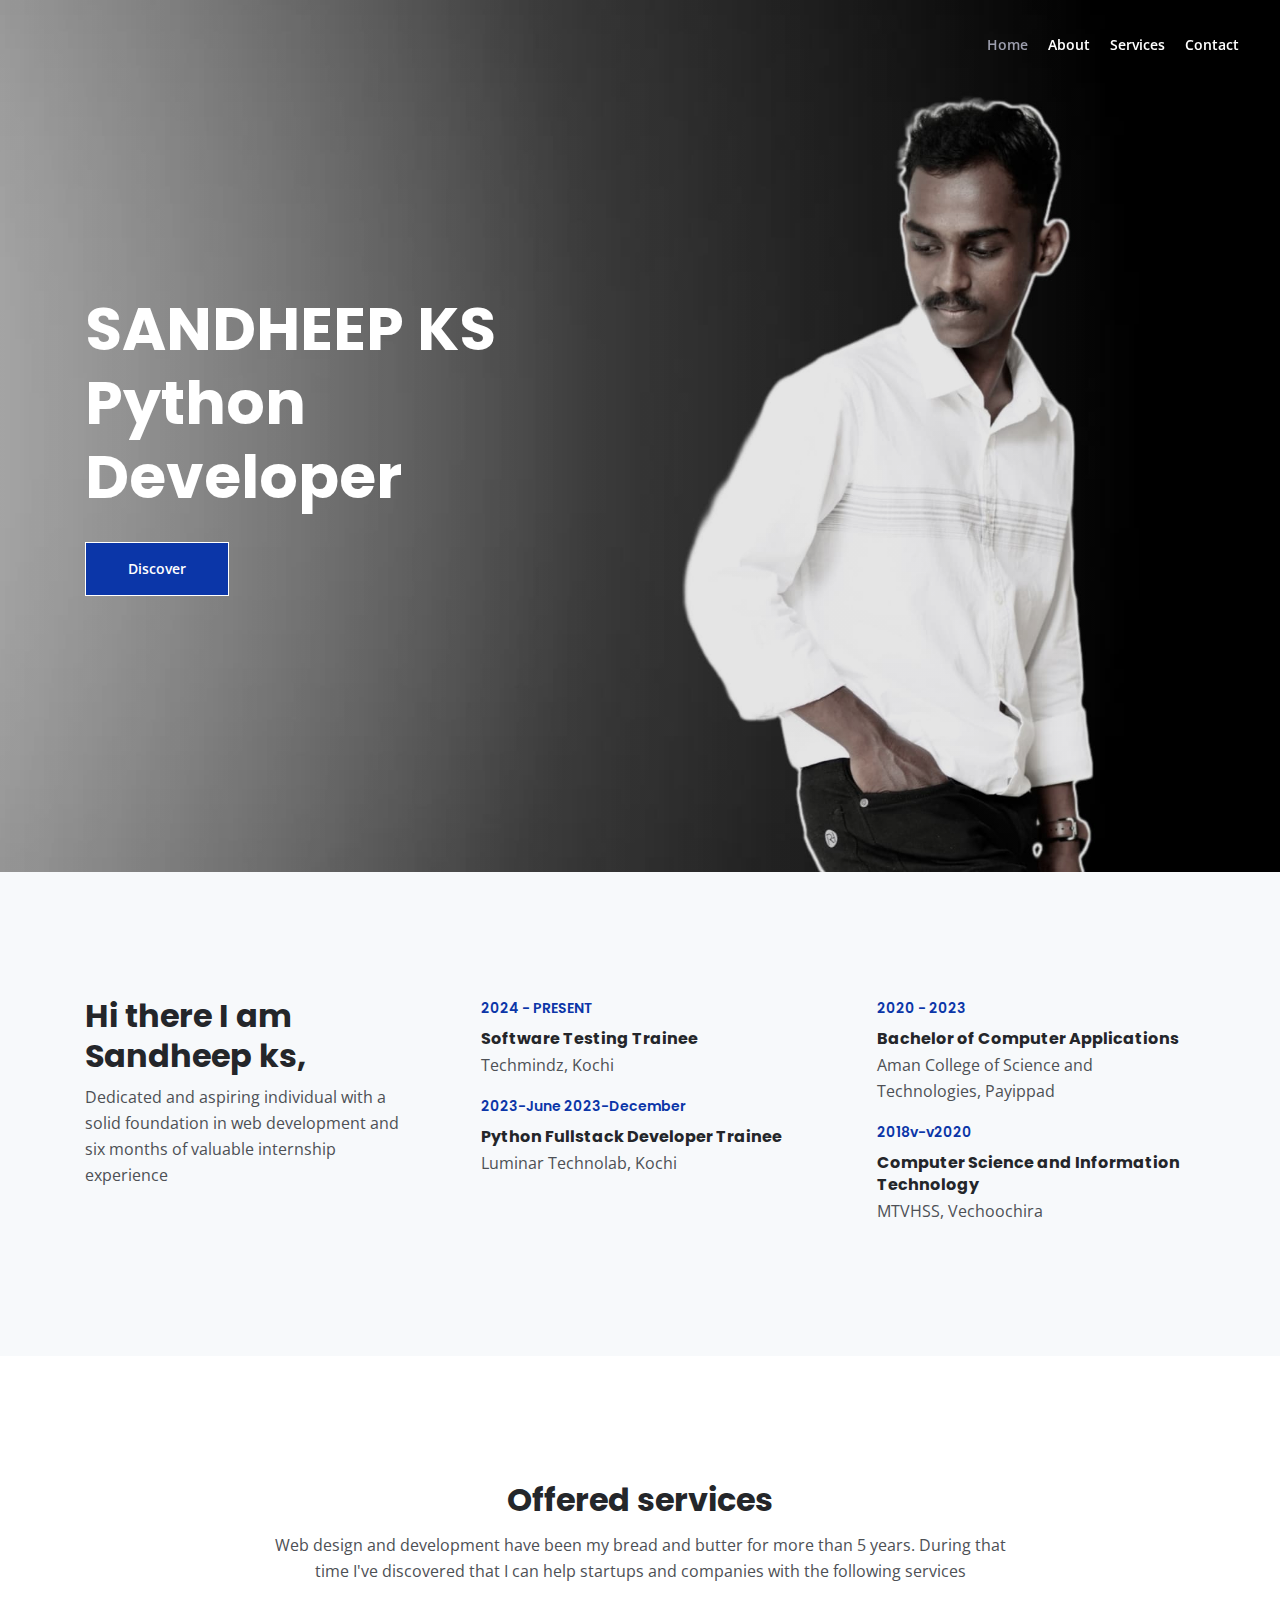
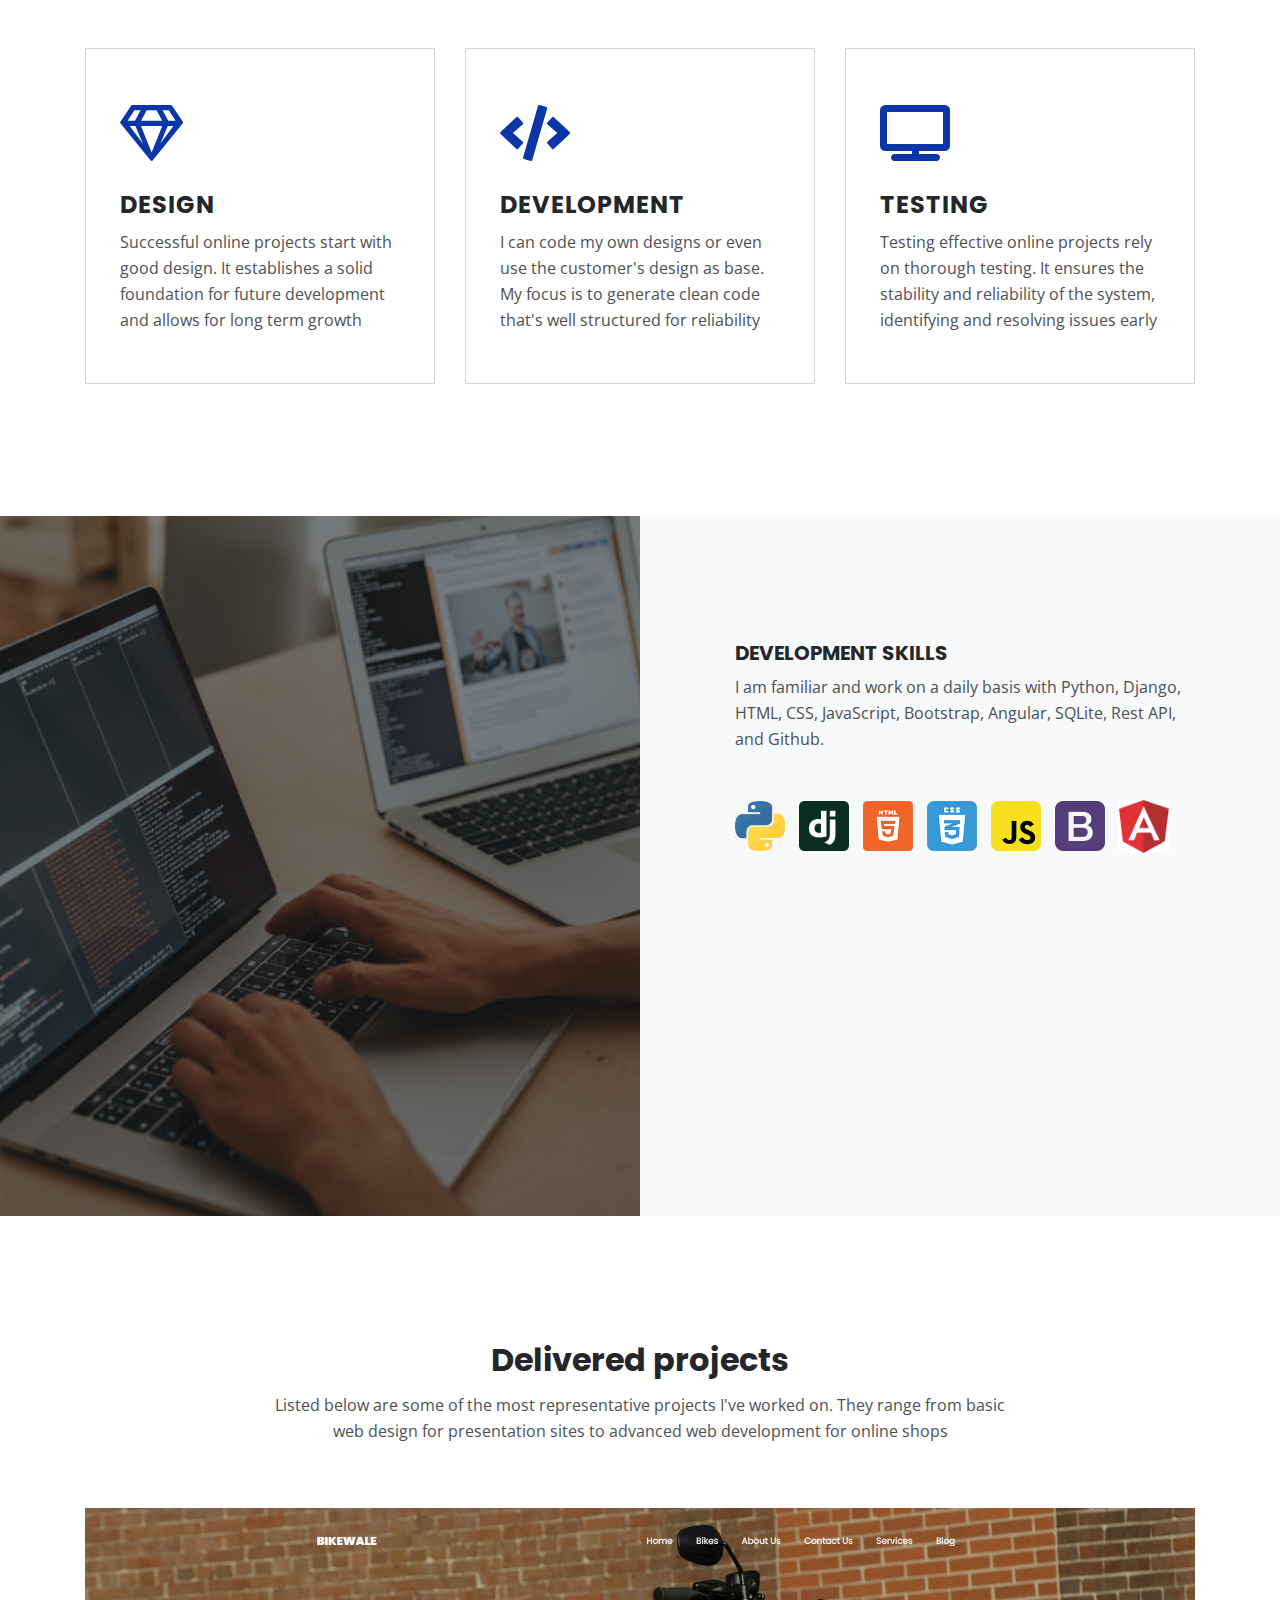
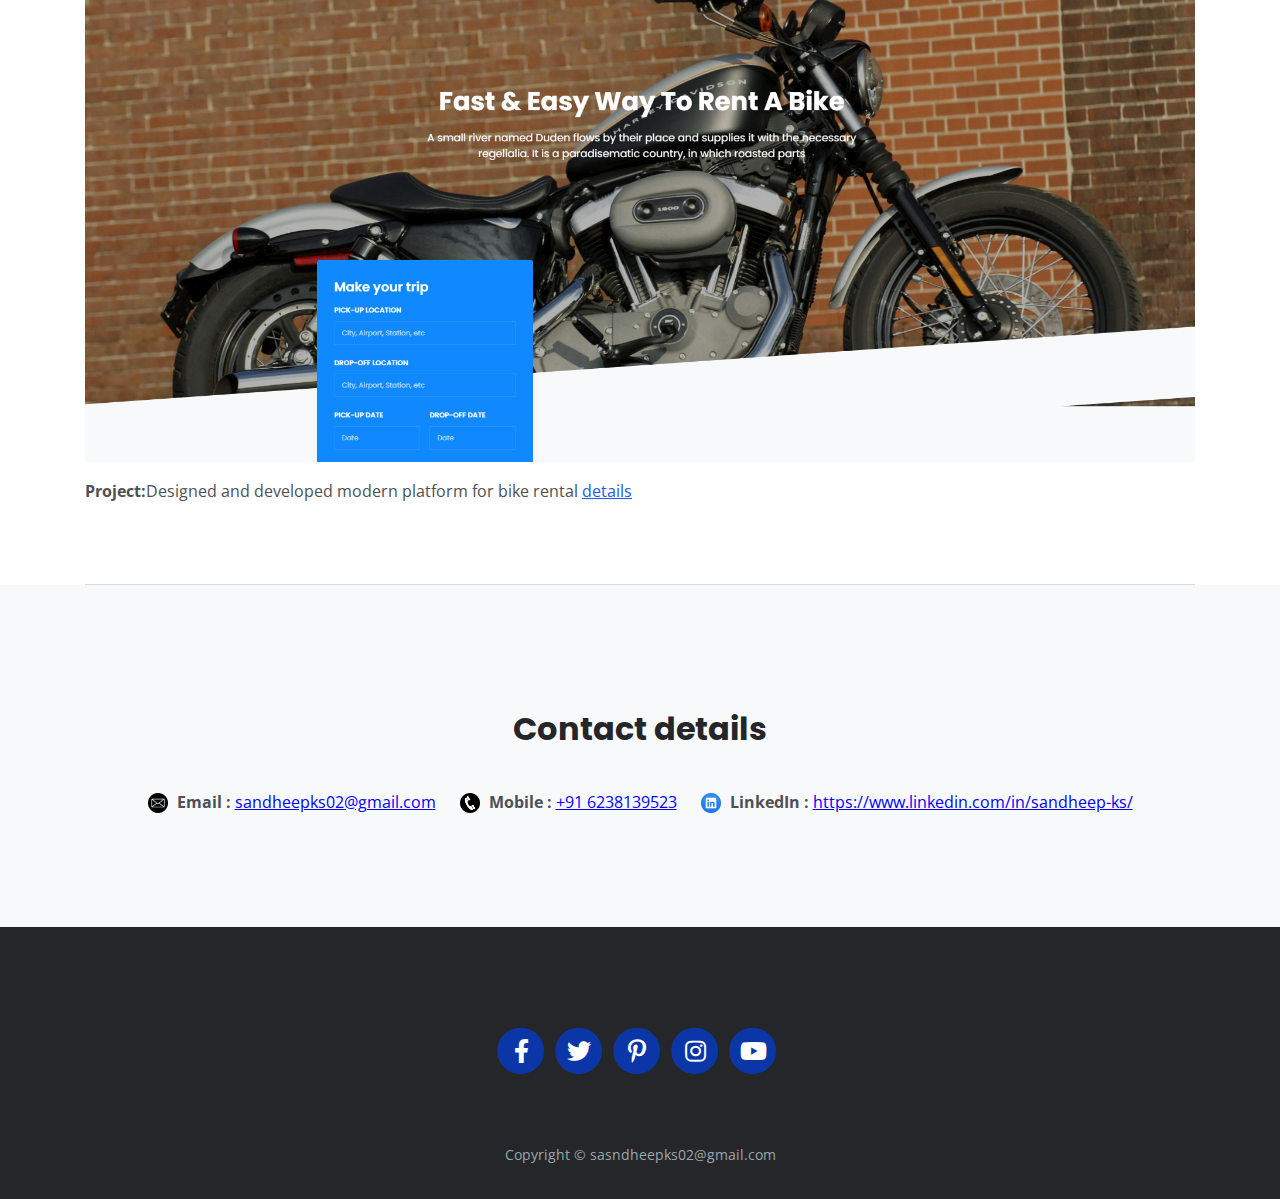
==== index.html @ 06304d0a "first commit" ====
<!DOCTYPE html>
<html lang="en">
<head>
    <meta charset="utf-8">
    <meta name="viewport" content="width=device-width, initial-scale=1, shrink-to-fit=no">
    
    <!-- SEO Meta Tags -->
    <meta name="description" content="Your description">
    <meta name="author" content="Your name">

    <!-- OG Meta Tags to improve the way the post looks when you share the page on Facebook, Twitter, LinkedIn -->
	<meta property="og:site_name" content="" /> <!-- website name -->
	<meta property="og:site" content="" /> <!-- website link -->
	<meta property="og:title" content=""/> <!-- title shown in the actual shared post -->
	<meta property="og:description" content="" /> <!-- description shown in the actual shared post -->
	<meta property="og:image" content="" /> <!-- image link, make sure it's jpg -->
	<meta property="og:url" content="" /> <!-- where do you want your post to link to -->
	<meta name="twitter:card" content="summary_large_image"> <!-- to have large image post format in Twitter -->

    <!-- Webpage Title -->
    <title>Mark Webpage Title</title>
    
    <!-- Styles -->
    <link rel="preconnect" href="https://fonts.gstatic.com">
    <link href="https://fonts.googleapis.com/css2?family=Open+Sans:ital,wght@0,400;0,600;0,700;1,400&family=Poppins:wght@600&display=swap" rel="stylesheet">
    <link href="css/bootstrap.css" rel="stylesheet">
    <link href="css/fontawesome-all.css" rel="stylesheet">
	<link href="css/styles.css" rel="stylesheet">
	
	<!-- Favicon  -->
    <link rel="icon" href="images/favicon.png">
</head>
<body data-spy="scroll" data-target=".fixed-top">
    
    <!-- Navigation -->
    <nav class="navbar navbar-expand-lg fixed-top navbar-dark">
        <div class="container">
            
            <!-- Image Logo -->
            <!-- <a class="navbar-brand logo-image" href="index.html"><img src="images/logo.svg" alt="alternative"></a>   -->

            <!-- Text Logo - Use this if you don't have a graphic logo -->
            <!-- <a class="navbar-brand logo-text page-scroll" href="index.html">Mark</a> -->

            <button class="navbar-toggler p-0 border-0" type="button" data-toggle="offcanvas">
                <span class="navbar-toggler-icon"></span>
            </button>

            <div class="navbar-collapse offcanvas-collapse" id="navbarsExampleDefault">
                <ul class="navbar-nav ml-auto">
                    <li class="nav-item">
                        <a class="nav-link page-scroll" href="#header">Home <span class="sr-only">(current)</span></a>
                    </li>
                    <li class="nav-item">
                        <a class="nav-link page-scroll" href="#about">About</a>
                    </li>
                    <li class="nav-item">
                        <a class="nav-link page-scroll" href="#services">Services</a>
                    </li>
                    <!-- <li class="nav-item dropdown">
                        <a class="nav-link dropdown-toggle" href="#" id="dropdown01" data-toggle="dropdown" aria-haspopup="true" aria-expanded="false">Drop</a>
                        <div class="dropdown-menu" aria-labelledby="dropdown01">
                            <a class="dropdown-item page-scroll" href="project.html">Project Details</a>
                            <div class="dropdown-divider"></div>
                            <a class="dropdown-item page-scroll" href="terms.html">Terms Conditions</a>
                            <div class="dropdown-divider"></div>
                            <a class="dropdown-item page-scroll" href="privacy.html">Privacy Policy</a>
                        </div>
                    </li> -->
                    <li class="nav-item">
                        <a class="nav-link page-scroll" href="#contact">Contact</a>
                    </li>
                </ul>
                <!-- <span class="nav-item social-icons">
                    <span class="fa-stack">
                        <a href="#your-link">
                            <i class="fas fa-circle fa-stack-2x"></i>
                            <i class="fab fa-facebook-f fa-stack-1x"></i>
                        </a>
                    </span>
                    <span class="fa-stack">
                        <a href="#your-link">
                            <i class="fas fa-circle fa-stack-2x"></i>
                            <i class="fab fa-twitter fa-stack-1x"></i>
                        </a>
                    </span>
                </span> -->
            </div> <!-- end of navbar-collapse -->
        </div> <!-- end of container -->
    </nav> <!-- end of navbar -->
    <!-- end of navigation -->


    <!-- Header -->
    <header id="header" class="header">
        <div class="container">
            <div class="row">
                <div class="col-lg-6">
                    <div class="text-container">
                        <h1 class="h1-large">SANDHEEP KS Python Developer</h1>
                        <a class="btn-solid-lg page-scroll" href="#about">Discover</a>
                       
                    </div> 
                </div> 
            </div> 
        </div> 
    </header>
    <!-- end of header -->


    <!-- About-->
    <div id="about" class="basic-1 bg-gray">
        <div class="container">
            <div class="row">
                <div class="col-lg-4">
                    <div class="text-container first">
                        <h2>Hi there I am Sandheep ks,</h2>
                        <p>Dedicated and aspiring individual with a solid foundation in web development and six
                            months of valuable internship experience</p>
                    </div> <!-- end of text-container -->
                </div> <!-- end of col -->
                <div class="col-lg-4">
                    <div class="text-container second">
                        <div class="time">2024 - PRESENT</div>
                        <h6>Software Testing Trainee</h6>
                        <p>Techmindz, Kochi</p>
                        <div class="time">2023-June  2023-December</div>
                        <h6>Python Fullstack Developer Trainee</h6>
                        <p>Luminar Technolab, Kochi</p>
                    </div> <!-- end of text-container -->
                </div> <!-- end of col -->
                <div class="col-lg-4">
                    <div class="text-container third">
                        <div class="time">2020 - 2023</div>
                        <h6>Bachelor of Computer Applications</h6>
                        <p>Aman College of Science and Technologies, Payippad</p>
                        <div class="time">2018v-v2020</div>
                        <h6>Computer Science and Information Technology</h6>
                        <p>MTVHSS, Vechoochira</p>
                    </div> <!-- end of text-container -->
                </div> <!-- end of col -->
            </div> <!-- end of row -->
        </div> <!-- end of container -->
    </div> <!-- end of basic-1 -->
    <!-- end of about -->


    <!-- Services -->
    <div id="services" class="basic-2">
        <div class="container">
            <div class="row">
                <div class="col-lg-12">
                    <h2 class="h2-heading">Offered services</h2>
                    <p class="p-heading">Web design and development have been my bread and butter for more than 5 years. During that time I've discovered that I can help startups and companies with the following services</p>
                </div> <!-- end of col -->
            </div> <!-- end of row -->
            <div class="row">
                <div class="col-lg-4">
                    <div class="text-box">
                        <i class="far fa-gem"></i>
                        <h4>DESIGN</h4>
                        <p>Successful online projects start with good design. It establishes a solid foundation for future development and allows for long term growth</p>
                    </div> <!-- end of text-box -->
                </div> <!-- end of col -->
                <div class="col-lg-4">
                    <div class="text-box">
                        <i class="fas fa-code"></i>
                        <h4>DEVELOPMENT</h4>
                        <p>I can code my own designs or even use the customer's design as base. My focus is to generate clean code that's well structured for reliability</p>
                    </div> 
                </div> <!-- end of col -->
                <div class="col-lg-4">
                    <div class="text-box">
                        <i class="fas fa-tv"></i>
                        <h4>TESTING</h4>
                        <p>Testing effective online projects rely on thorough testing. It ensures the stability and reliability of the system, identifying and resolving issues early</p>
                    </div> 
                </div> <!-- end of col -->
            </div> <!-- end of row -->
        </div> <!-- end of container -->
    </div> <!-- end of basic-2 -->
    <!-- end of services -->


    <!-- Details -->
	<div class="split">
		<div class="area-1">
		</div><!-- end of area-1 on same line and no space between comments to eliminate margin white space --><div class="area-2 bg-gray">
            <div class="container">    
                <div class="row">
                    <div class="col-lg-12">     
                        
                        <!-- Text Container -->
                        <div class="text-container">
                            <!-- <h2>Why Work With Me</h2> -->
                            <!-- <p>I am a great communicator and love to invest the necessary time to understand the customer's problem very well</p> -->
                            <!-- <h5>DESIGN TOOLS</h5> -->
                            <!-- <p>My favorite design tools are Photoshop and Illustrator but I can create designs in Figma, Sketch and Adobe XD too</p> -->
                            <h5>DEVELOPMENT SKILLS</h5>
                            <p>I am familiar and work on a daily basis with Python, Django, HTML, CSS, JavaScript, Bootstrap, Angular, SQLite, Rest API, and Github.</p>
                            
                            <div class="icons-container">
                                <img src="images/python.png" alt="alternative">
                                <img src="images/django-logo.png" alt="alternative">
                                <img src="images/details-icon-html.png" alt="alternative">
                                <img src="images/details-icon-css.png" alt="alternative">
                                <img src="images/details-icon-javascript.png" alt="alternative">
                                <img src="images/details-icon-bootstrap.png" alt="alternative">
                                <img src="images/details-icon-angular.png" alt="alternative">

                                
                            </div> <!-- end of icons-container -->
                        </div> <!-- end of text-container -->
                        <!-- end of text container -->

                    </div> <!-- end of col -->
                </div> <!-- end of row -->
            </div> <!-- end of container -->
		</div> <!-- end of area-2 -->
    </div> <!-- end of split -->
    <!-- end of details -->


    <!-- Projects -->
    <div id="projects" class="basic-3">
        <div class="container">
            <div class="row">
                <div class="col-lg-12">
                    <h2 class="h2-heading">Delivered projects</h2>
                    <p class="p-heading">Listed below are some of the most representative projects I've worked on. They range from basic web design for presentation sites to advanced web development for online shops</p>
                </div> <!-- end of col -->
            </div> <!-- end of row -->
            <div class="row">
                <div class="col-lg-12">
                    <div class="text-container">
                        <div class="image-container">
                            <a href="project.html">
                                <img class="img-fluid" src="images/Screenshot 2024-08-13 172857.png" alt="alternative">
                            </a>
                        </div> <!-- end of image-container -->
                        <p><strong></strong> <strong>Project:</strong>Designed and developed modern platform for bike rental <a class="blue" href="project.html">details</a></p>
                    </div> <!-- end of text-container -->
                    <!-- <div class="text-container">
                        <div class="image-container">
                            <a href="project.html">
                                <img class="img-fluid" src="images/project-2.jpg" alt="alternative">
                            </a>
                        </div> <!-- end of image-container -->
                        <!-- <p><strong>For:</strong> Carsrepo, <strong>Project:</strong> designed and developed modern platform for purchasing second hand cars online <a class="blue" href="project.html">details</a></p> -->
                    </div>  
                    <!-- <div class="text-container">
                        <div class="image-container">
                            <a href="project.html">
                                <img class="img-fluid" src="images/project-3.jpg" alt="alternative">
                            </a>
                        </div> <!-- end of image-container -->
                        <!-- <p><strong>For:</strong> Truevideo, <strong>Project:</strong> created a custom video editing and upload web app for this awesome team <a class="blue" href="project.html">details</a></p>
                    </div>  
                    <div class="text-container">
                        <div class="image-container">
                            <a href="project.html">
                                <img class="img-fluid" src="images/project-4.jpg" alt="alternative">
                            </a>
                        </div> <!-- end of image-container -->
                        <!-- <p><strong>For:</strong> Evolosim, <strong>Project:</strong> complete redesign of their corporate website and platform update for their online shop <a class="blue" href="project.html">details</a></p> -->
                    </div> <!-- end of text-container -->
                </div> <!-- end of col -->
            </div> <!-- end of row -->
        </div> <!-- end of container -->
    </div> <!-- end of basic-3 -->
    <!-- end of projects -->




   


    <!-- Section Divider -->
    <div class="container">
        <div class="row">
            <div class="col-lg-12">
                <hr class="section-divider">
            </div> <!-- end of col -->
        </div> <!-- end of row -->
    </div> <!-- end of container -->
    <!-- end of section divider -->


   


    <!-- Contact -->
    <div id="contact" class="form-1 bg-gray">
        <div class="container">
            <div class="row">
                <div class="col-lg-12">
                    <h2 style="margin-bottom: 40px;">Contact details</h2>
                    <div class="row">
                        <div class="col-lg-12">
                            <p style="display: inline;">
                                <img src="images/email-icon.png" alt="Email Icon" style="width: 20px; vertical-align: middle; margin-right: 5px;">
                                <strong>Email :</strong> <a href="mailto:sandheepks02@gmail.com" style="color: blue;">sandheepks02@gmail.com</a>
                            </p>
                            <p style="display: inline; margin-left: 20px;">
                                <img src="images/phone-logo.jpg" alt="Mobile Icon" style="width: 20px; vertical-align: middle; margin-right: 5px;">
                                <strong>Mobile :</strong> <a href="tel:+916238139523" style="color: blue;">+91 6238139523</a>
                            </p>
                            <p style="display: inline; margin-left: 20px;">
                                <img src="images/linkedin-logo.png" alt="LinkedIn Icon" style="width: 20px; vertical-align: middle; margin-right: 5px;">
                                <strong>LinkedIn :</strong> <a href="https://www.linkedin.com/in/sandheep-ks/" style="color: blue;">https://www.linkedin.com/in/sandheep-ks/</a>
                            </p>
                        </div>
                    </div>
                </div> 
            </div> 
        </div> 
    </div>
    <!-- Contact End -->


    <!-- Footer -->
    <div class="footer bg-gray">
        <div class="container">
            <div class="row">
                <div class="col-lg-12">
                    <div class="social-container">
                        <span class="fa-stack">
                            <a href="#your-link">
                                <i class="fas fa-circle fa-stack-2x"></i>
                                <i class="fab fa-facebook-f fa-stack-1x"></i>
                            </a>
                        </span>
                        <span class="fa-stack">
                            <a href="#your-link">
                                <i class="fas fa-circle fa-stack-2x"></i>
                                <i class="fab fa-twitter fa-stack-1x"></i>
                            </a>
                        </span>
                        <span class="fa-stack">
                            <a href="#your-link">
                                <i class="fas fa-circle fa-stack-2x"></i>
                                <i class="fab fa-pinterest-p fa-stack-1x"></i>
                            </a>
                        </span>
                        <span class="fa-stack">
                            <a href="#your-link">
                                <i class="fas fa-circle fa-stack-2x"></i>
                                <i class="fab fa-instagram fa-stack-1x"></i>
                            </a>
                        </span>
                        <span class="fa-stack">
                            <a href="#your-link">
                                <i class="fas fa-circle fa-stack-2x"></i>
                                <i class="fab fa-youtube fa-stack-1x"></i>
                            </a>
                        </span>
                    </div> <!-- end of social-container -->
                </div> <!-- end of col -->
            </div> <!-- end of row -->
        </div> <!-- end of container -->
    </div> <!-- end of footer -->  
    <!-- end of footer -->


    
     <div class="copyright bg-gray">
         <div class="container">
            <div class="row">
                 <div class="col-lg-12">
                    <p class="p-small">Copyright © <a class="no-line" href="#your-link">sasndheepks02@gmail.com</a></p>
                </div> 
            </div> 
        </div> 

        <!-- <div class="container"> -->
            <!-- <div class="row"> -->
                <!-- <div class="col-lg-12"> -->
                    <!-- <p class="p-small">Distributed By <a class="no-line" href="https://themewagon.com/">Themewagon</a></p> -->
                <!-- </div>  -->
            <!-- </div>  -->
        <!-- </div>  -->
    <!-- </div>  -->
    	
    <!-- Scripts -->
    <script src="js/jquery.min.js"></script> <!-- jQuery for Bootstrap's JavaScript plugins -->
    <script src="js/bootstrap.min.js"></script> <!-- Bootstrap framework -->
    <script src="js/jquery.easing.min.js"></script> <!-- jQuery Easing for smooth scrolling between anchors -->
    <script src="js/scripts.js"></script> <!-- Custom scripts -->
</body>
</html>
---- css/styles.css ----
/* Description: Master CSS file */

/*****************************************
Table Of Contents:
- General Styles
- Navigation
- Header
- About
- Services
- Details
- Projects
- Works
- Testimonials
- Questions
- Contact
- Footer 
- Copyright
- Back To Top Button
- Extra Pages
- Media Queries
******************************************/

/*****************************************
Colors:
- Backgrounds, navbar - black #24262a
- Backgrounds - light gray #f7f9fb
- Buttons, icons - blue #0b36a8
- Headings text - black #24262a
- Body text - dark gray #4d5055
******************************************/


/**************************/
/*     General Styles     */
/**************************/
body,
html {
    width: 100%;
	height: 100%;
}

body, p {
	color: #4d5055; 
	font: 400 1rem/1.625rem "Open Sans", sans-serif;
}

h1 {
	color: #24262a;
	font-weight: 700;
	font-size: 2.5rem;
	line-height: 3.25rem;
	font-family: "Poppins"
}

h2 {
	color: #24262a;
	font-weight: 700;
	font-size: 2rem;
	line-height: 2.5rem;
	font-family: "Poppins"
}

h3 {
	color: #24262a;
	font-weight: 700;
	font-size: 1.75rem;
	line-height: 2.25rem;
	font-family: "Poppins"
}

h4 {
	color: #24262a;
	font-weight: 700;
	font-size: 1.5rem;
	line-height: 2rem;
	font-family: "Poppins"
}

h5 {
	color: #24262a;
	font-weight: 700;
	font-size: 1.25rem;
	line-height: 1.625rem;
	font-family: "Poppins"
}

h6 {
	color: #24262a;
	font-weight: 700;
	font-size: 1rem;
	line-height: 1.375rem;
	font-family: "Poppins"
}

.p-large {
	font-size: 1.125rem;
	line-height: 1.75rem;
}

.p-small {
	font-size: 0.875rem;
	line-height: 1.5rem;
}

.testimonial-text {
	font-style: italic;
}

.testimonial-author {
	font-weight: 700;
	font-size: 1rem;
	line-height: 1.5rem;
}

.li-space-lg li {
	margin-bottom: 0.5rem;
}

a {
	color: #4d5055;
	text-decoration: underline;
}

a:hover {
	color: #4d5055;
	text-decoration: underline;
}

.no-line {
	text-decoration: none;
}

.no-line:hover {
	text-decoration: none;
}

.blue {
	color: #2259ec;
}

.bg-gray {
	background-color: #f7f9fb;
}

.section-divider {
	display: block;
	height: 1px;
	margin: 0;
	border: none;
	background-color: #d3dae2;
}

.btn-solid-reg {
	display: inline-block;
	padding: 1.375rem 2.25rem 1.375rem 2.25rem;
	border: 1px solid #0b36a8;
	background-color: #0b36a8;
	color: #ffffff;
	font-weight: 600;
	font-size: 0.875rem;
	line-height: 0;
	text-decoration: none;
	transition: all 0.2s;
}

.btn-solid-reg:hover {
	background-color: transparent;
	color: #0b36a8; /* needs to stay here because of the color property of a tag */
	text-decoration: none;
}

.btn-solid-lg {
	display: inline-block;
	padding: 1.625rem 2.625rem 1.625rem 2.625rem;
	border: 1px solid #0b36a8;
	background-color: #0b36a8;
	color: #ffffff;
	font-weight: 600;
	font-size: 0.875rem;
	line-height: 0;
	text-decoration: none;
	transition: all 0.2s;
}

.btn-solid-lg:hover {
	background-color: transparent;
	color: #0b36a8; /* needs to stay here because of the color property of a tag */
	text-decoration: none;
}

.btn-outline-reg {
	display: inline-block;
	padding: 1.375rem 2.25rem 1.375rem 2.25rem;
	border: 1px solid #24262a;
	background-color: transparent;
	color: #24262a;
	font-weight: 600;
	font-size: 0.875rem;
	line-height: 0;
	text-decoration: none;
	transition: all 0.2s;
}

.btn-outline-reg:hover {
	background-color: #24262a;
	color: #ffffff;
	text-decoration: none;
}

.btn-outline-lg {
	display: inline-block;
	padding: 1.625rem 2.625rem 1.625rem 2.625rem;
	border: 1px solid #24262a;
	background-color: transparent;
	color: #24262a;
	font-weight: 600;
	font-size: 0.875rem;
	line-height: 0;
	text-decoration: none;
	transition: all 0.2s;
}

.btn-outline-lg:hover {
	background-color: #24262a;
	color: #ffffff;
	text-decoration: none;
}

.btn-outline-sm {
	display: inline-block;
	padding: 1rem 1.5rem 1rem 1.5rem;
	border: 1px solid #24262a;
	background-color: transparent;
	color: #24262a;
	font-weight: 600;
	font-size: 0.875rem;
	line-height: 0;
	text-decoration: none;
	transition: all 0.2s;
}

.btn-outline-sm:hover {
	background-color: #24262a;
	color: #ffffff;
	text-decoration: none;
}

.form-group {
	position: relative;
	margin-bottom: 1.25rem;
}

.label-control {
	position: absolute;
	top: 0.875rem;
	left: 1.5rem;
	color: #7d838a;
	opacity: 1;
	font-size: 0.875rem;
	line-height: 1.375rem;
	cursor: text;
	transition: all 0.2s ease;
}

.form-control-input:focus + .label-control,
.form-control-input.notEmpty + .label-control,
.form-control-textarea:focus + .label-control,
.form-control-textarea.notEmpty + .label-control {
	top: 0.125rem;
	color: #4d5055;
	opacity: 1;
	font-size: 0.75rem;
	font-weight: 700;
}

.form-control-input,
.form-control-select {
	display: block; /* needed for proper display of the label in Firefox, IE, Edge */
	width: 100%;
	padding-top: 1.125rem;
	padding-bottom: 0.125rem;
	padding-left: 1.5rem;
	border: 1px solid #cbcbd1;
	background-color: #ffffff;
	color: #4d5055;
	font-size: 0.875rem;
	line-height: 1.875rem;
	transition: all 0.2s;
	-webkit-appearance: none; /* removes inner shadow on form inputs on ios safari */
}

.form-control-select {
	padding-top: 0.5rem;
	padding-bottom: 0.5rem;
	height: 3.25rem;
	color: #7d838a;
}

select {
    /* you should keep these first rules in place to maintain cross-browser behavior */
    -webkit-appearance: none;
	-moz-appearance: none;
	-ms-appearance: none;
    -o-appearance: none;
    appearance: none;
    background-image: url('../images/down-arrow.png');
    background-position: 96% 50%;
    background-repeat: no-repeat;
    outline: none;
}

.form-control-textarea {
	display: block; /* used to eliminate a bottom gap difference between Chrome and IE/FF */
	width: 100%;
	height: 14rem; /* used instead of html rows to normalize height between Chrome and IE/FF */
	padding-top: 1.5rem;
	padding-left: 1.3125rem;
	border: 1px solid #cbcbd1;
	background-color: #ffffff;
	color: #4d5055;
	font-size: 0.875rem;
	line-height: 1.5rem;
	transition: all 0.2s;
}

.form-control-input:focus,
.form-control-select:focus,
.form-control-textarea:focus {
	border: 1px solid #a1a1a1;
	outline: none; /* Removes blue border on focus */
}

.form-control-input:hover,
.form-control-select:hover,
.form-control-textarea:hover {
	border: 1px solid #a1a1a1;
}

.checkbox {
	font-size: 0.75rem;
	line-height: 1.25rem;
}

input[type='checkbox'] {
	vertical-align: -10%;
	margin-right: 0.5rem;
}

.form-control-submit-button {
	display: inline-block;
	width: 100%;
	height: 3.25rem;
	border: 1px solid #0b36a8;
	border-radius: 32px;
	background-color: #0b36a8;
	color: #ffffff;
	font-weight: 600;
	font-size: 0.875rem;
	line-height: 0;
	cursor: pointer;
	transition: all 0.2s;
}

.form-control-submit-button:hover {
	border: 1px solid #24262a;
	background-color: transparent;
	color: #24262a;
}


/**********************/
/*     Navigation     */
/**********************/
.navbar {
	background-color: #24262a;
	font-weight: 600;
	font-size: 0.875rem;
	line-height: 0.875rem;
	box-shadow: 0 1px 6px 0 rgba(0, 0, 0, 0.025);
}

.navbar .navbar-brand {
	padding-top: 0.125rem;
	padding-bottom: 0.125rem;
}

.navbar .logo-image img {
    width: 118px;
	height: 36px;
}

.navbar .logo-text {
	color: #ffffff;
	font-weight: 700;
	font-size: 1.875rem;
	line-height: 1rem;
	text-decoration: none;
}

.offcanvas-collapse {
	position: fixed;
	top: 3.25rem; /* adjusts the height between the top of the page and the offcanvas menu */
	bottom: 0;
	left: 100%;
	width: 100%;
	padding-right: 1rem;
	padding-left: 1rem;
	overflow-y: auto;
	visibility: hidden;
	background-color: #24262a;
	transition: visibility .3s ease-in-out, -webkit-transform .3s ease-in-out;
	transition: transform .3s ease-in-out, visibility .3s ease-in-out;
	transition: transform .3s ease-in-out, visibility .3s ease-in-out, -webkit-transform .3s ease-in-out;
}

.offcanvas-collapse.open {
	visibility: visible;
	-webkit-transform: translateX(-100%);
	transform: translateX(-100%);
}

.navbar .navbar-nav {
	margin-top: 0.75rem;
	margin-bottom: 0.5rem;
}

.navbar .nav-item .nav-link {
	padding-top: 0.625rem;
	padding-bottom: 0.625rem;
	color: #ffffff;
	text-decoration: none;
	transition: all 0.2s ease;
}

.navbar .nav-item.dropdown.show .nav-link,
.navbar .nav-item .nav-link:hover,
.navbar .nav-item .nav-link.active {
	color: #9c9ead;
}

/* Dropdown Menu */
.navbar .dropdown .dropdown-menu {
	animation: fadeDropdown 0.2s; /* required for the fade animation */
}

@keyframes fadeDropdown {
    0% {
        opacity: 0;
    }

    100% {
        opacity: 1;
	}
}

.navbar .dropdown-menu {
	margin-top: 0.5rem;
	margin-bottom: 0.5rem;
	border: none;
	background-color: #24262a;
}

.navbar .dropdown-item {
	padding-top: 0.5rem;
	padding-bottom: 0.5rem;
	color: #ffffff;
	font-weight: 600;
	font-size: 0.875rem;
	line-height: 0.875rem;
	text-decoration: none;
}

.navbar .dropdown-item:hover {
	background-color: #24262a;
	color: #9c9ead;
}

.navbar .dropdown-divider {
	width: 100%;
	height: 1px;
	margin: 0.5rem auto 0.5rem auto;
	border: none;
	background-color: #505050;
}
/* end of dropdown menu */

.navbar .fa-stack {
	width: 2em;
	margin-right: 0.25rem;
	font-size: 0.75rem;
}

.navbar .fa-stack-2x {
	color: #0b36a8;
	transition: all 0.2s ease;
}

.navbar .fa-stack-1x {
	color: #ffffff;
	transition: all 0.2s ease;
}

.navbar .fa-stack:hover .fa-stack-2x {
	color: #ffffff;
}

.navbar .fa-stack:hover .fa-stack-1x {
	color: #0b36a8;
}

.navbar .navbar-toggler {
	padding: 0;
	border: none;
	font-size: 1.25rem;
}


/******************/
/*     Header     */
/******************/
.header {
	padding-top: 7rem;
	padding-bottom: 5.5rem;
	background: linear-gradient(rgba(0, 0, 0, 0.1), rgba(0, 0, 0, 0.1)), url('../images/photo_sandy.jpg') center center no-repeat;
	background-color: #0b36a8;
	background-size: cover;
	text-align: center;
}

.header .h1-large {
	margin-bottom: 1.75rem;
	color: #ffffff;
}

/* .header .btn-solid-lg:hover {
	border: 1px solid #ffffff;
	color: #ffffff;
}

.header .btn-outline-lg {
	padding: 1.625rem 1.625rem 1.625rem 1.625rem;
	border: none;
	color: #ffffff;
}

.header .btn-outline-lg:hover {
	background: transparent;
	color: #9c9ead;
	text-decoration: none;
}

.header .btn-outline-lg .fas {
	margin-right: 0.375rem;
} */
.header .btn-solid-lg {
	border: 1px solid #ffffff; /* Set a static border */
	color: #ffffff;
}

.header .btn-outline-lg {
	padding: 1.625rem 1.625rem 1.625rem 1.625rem;
	border: 1px solid #ffffff; /* Set a static border */
	color: #ffffff;
}

.header .btn-outline-lg:hover {
	background: none; /* Ensure no background change on hover */
	color: #ffffff; /* Ensure no color change on hover */
	text-decoration: none;
}

.header .btn-outline-lg .fas {
	margin-right: 0.375rem;
}

/*****************/
/*     About     */
/*****************/
.basic-1 {
	padding-top: 7.75rem;
	padding-bottom: 5.25rem;
}

.basic-1 .text-container {
	margin-bottom: 3rem;
}

.basic-1 .time {
	margin-bottom: 0.5rem;
	color: #0b36a8;
	font-weight: 600;
	font-size: 0.875rem;
	line-height: 1.5rem;
	font-family: "Poppins";
}

.basic-1 h6 {
	margin-bottom: 0.125rem;
}


/********************/
/*     Services     */
/********************/
.basic-2 {
	padding-top: 7.75rem;
	padding-bottom: 5.25rem;
}

.basic-2 .h2-heading {
	margin-bottom: 0.75rem;
	text-align: center;
}

.basic-2 .p-heading {
	margin-bottom: 4rem;
	text-align: center;
}

.basic-2 .text-box {
	margin-bottom: 3rem;
	padding: 3.5rem 1rem 2.125rem 1rem;
	border: 1px solid #cfd7de;
}

.basic-2 .fas,
.basic-2 .far {
	margin-bottom: 1.75rem;
	color: #0b36a8;
	font-size: 3.5rem;
}

.basic-2 h4 {
	letter-spacing: 1px;
}


/*******************/
/*     Details     */
/*******************/
.split .area-1 {
	height: 430px;
	background: linear-gradient(to bottom right, rgba(25, 26, 29, 0.5), rgba(25, 26, 29, 0.5)), url('../images/learncodefaster.jpg') center center no-repeat;

	background-size: cover;
}

.split .area-2 {
	width: 100%;
	height: auto;
	padding-top: 7.75rem;
	padding-bottom: 7.75rem;
	background-size: cover;
}

.split p {
	margin-bottom: 2.25rem;
}

.split .icons-container {
	margin-top: 3rem;
}

.split .icons-container img {
	width: 50px;
	margin-right: 0.625rem;
	margin-bottom: 0.75rem;
}


/********************/
/*     Projects     */
/********************/
.basic-3 {
	padding-top: 7.75rem;
	padding-bottom: 1rem;
}

.basic-3 .h2-heading {
	margin-bottom: 0.75rem;
	text-align: center;
}

.basic-3 .p-heading {
	margin-bottom: 4rem;
	text-align: center;
}

.basic-3 .text-container {
	margin-bottom: 4rem;
}

.basic-3 .image-container {
	margin-bottom: 1rem;
}

/* Hover Animation */
.basic-3 .image-container {
	overflow: hidden;
	margin-right: auto;
	margin-left: auto;
}

.basic-3 .image-container img {
	margin: 0;
	transition: all 0.2s;
}

.basic-3 .image-container:hover img {
	-moz-transform: scale(1.1);
	-webkit-transform: scale(1.1);
	transform: scale(1.1);
} 
/* end of hover animation */


/*****************/
/*     Works     */
/*****************/
.basic-4 {
	padding-bottom: 1rem;
}

.basic-4 .text-container {
	margin-bottom: 4rem;
}

.basic-4 .image-container {
	margin-bottom: 1rem;
}

/* Hover Animation */
.basic-4 .image-container {
	overflow: hidden;
	margin-right: auto;
	margin-left: auto;
}

.basic-4 .image-container img {
	margin: 0;
	transition: all 0.2s;
}

.basic-4 .image-container:hover img {
	-moz-transform: scale(1.15);
	-webkit-transform: scale(1.15);
	transform: scale(1.15);
} 
/* end of hover animation */


/************************/
/*     Testimonials     */
/************************/
.cards-1 {
	padding-top: 3rem;
	padding-bottom: 3.875rem;
}

.cards-1 .h2-heading {
	margin-bottom: 3rem;
	text-align: center;
}

.cards-1 .card {
	margin-bottom: 4rem;
	border: none;
}

.cards-1 .card-body {
	padding: 0;
	text-align: center;
}

.cards-1 .testimonial-text {
	margin-bottom: 1.625rem;
}

.cards-1 img {
	display: inline-block;
	width: 60px;
	margin-bottom: 0.875rem;
	border-radius: 50%;
}

.cards-1 .text {
	margin-top: 0.375rem;
}

.cards-1 .testimonial-author {
	color: #24262a;
}

.cards-1 .testimonial-author,
.cards-1 .occupation {
	font-size: 0.875rem;
	line-height: 1.375rem;
}


/*********************/
/*     Questions     */
/*********************/
.accordion-1 {
	padding-top: 7.75rem;
	padding-bottom: 6.75rem;
}

.accordion-1 .h2-heading {
	margin-bottom: 2.5rem;
	text-align: center;
}

.accordion-1 .card {
	margin-bottom: 1.75rem;
	border: none;
}

.accordion-1 .card-header {
	padding: 0;
	border: none;
	background-color: transparent;
}

.accordion-1 .card button {
	padding: 0;
	color: #24262a;
	font-weight: 600;
	font-size: 1.125rem;
	line-height: 1.75rem;
	font-family: 'Poppins';
}

.accordion-1 .card button:hover {
	text-decoration: none;
}

.accordion-1 .card button:before {
	float: left;
	margin-right: 0.625rem;
	font-family: 'Font Awesome 5 Free';
	font-weight: 900;
	content: "\f078";
	transition: all 0.2s;
}

.accordion-1 .card button.collapsed:before {
	-webkit-transform: rotate(180deg);
	-moz-transform: rotate(180deg);
	transform: rotate(180deg);
} 

.accordion-1 .card-body {
	padding: 0.75rem 1.5rem 0.5rem 1.5rem;
}


/*******************/
/*     Contact     */
/*******************/
.form-1 {
	padding-top: 7.75rem;
	padding-bottom: 7rem;
	text-align: center;
}

.form-1 .h2-heading {
	margin-bottom: 0.75rem;
	text-align: center;
}

.form-1 .p-heading {
	margin-bottom: 4rem;
}


/******************/
/*     Footer     */
/******************/
.footer {
	padding-top: 6.25rem;
	padding-bottom: 2rem;
	background-color: #24262a;
	text-align: center;
}

.footer a {
	text-decoration: none;
}

.footer .fa-stack {
	width: 2em;
	margin-bottom: 1.25rem;
	margin-right: 0.375rem;
	font-size: 1.5rem;
}

.footer .fa-stack .fa-stack-1x {
    color: #ffffff;
	transition: all 0.2s ease;
}

.footer .fa-stack .fa-stack-2x {
	color: #0b36a8;
	transition: all 0.2s ease;
}

.footer .fa-stack:hover .fa-stack-1x {
	color: #0b36a8;
}

.footer .fa-stack:hover .fa-stack-2x {
    color: #ffffff;
}


/*********************/
/*     Copyright     */
/*********************/
.copyright {
	padding-top: 1rem;
	padding-bottom: 1rem;
	background-color: #24262a;
	text-align: center;
}

.copyright .p-small {
	color: #9da6ac;
	text-align: center;
}

.copyright a {
	color: #9da6ac;
}


/******************************/
/*     Back To Top Button     */
/******************************/
a.back-to-top {
	position: fixed;
	z-index: 999;
	right: 12px;
	bottom: 12px;
	display: none;
	width: 42px;
	height: 42px;
	border-radius: 30px;
	background: #3a424d url("../images/up-arrow.png") no-repeat center 47%;
	background-size: 18px 18px;
	text-indent: -9999px;
}

a:hover.back-to-top {
	background-color: #0b36a8;
}


/***********************/
/*     Extra Pages     */
/***********************/
.ex-header {
	padding-top: 8.5rem;
	padding-bottom: 4rem;
	background-color: #24262a;
}

.ex-header h1 {
	color: #ffffff;
}

.ex-basic-1 .list-unstyled .fas {
	font-size: 0.375rem;
	line-height: 1.625rem;
}

.ex-basic-1 .list-unstyled .media-body {
	margin-left: 0.5rem;
}

.ex-basic-1 .text-box {
	padding: 1.25rem 1.25rem 0.5rem 1.25rem;
	background-color: #f7f9fb;
}

.ex-cards-1 .card {
	border: none;
	background-color: transparent;
}

.ex-cards-1 .card .fa-stack {
	width: 2em;
	font-size: 1.125rem;
}

.ex-cards-1 .card .fa-stack-2x {
	color: #0b36a8;
}

.ex-cards-1 .card .fa-stack-1x {
	color: #ffffff;
	font-weight: 700;
	line-height: 2.125rem;
}

.ex-cards-1 .card .list-unstyled .media-body {
	margin-left: 0.75rem;
}

.ex-cards-1 .card .list-unstyled .media-body h5 {
	margin-top: 0.125rem;
	margin-bottom: 0.375rem;
}


/*************************/
/*     Media Queries     */
/*************************/	
/* Min-width 768px */
@media (min-width: 768px) {

	/* Header */
	.header {
		padding-top: 11rem;
		padding-bottom: 9rem;
	}
	/* end of header */


	/* Services */
	.basic-2 .text-box {
		padding-right: 2.125rem;
		padding-left: 2.125rem;
	}
	/* end of services */


	/* Extra Pages */
	.ex-basic-1 .text-box {
		padding: 1.75rem 2rem 0.875rem 2rem;
	}
	/* end of extra pages */
}
/* end of min-width 768px */


/* Min-width 992px */
@media (min-width: 992px) {
	
	/* General Styles */
	.h2-heading {
		width: 35.25rem;
		margin-right: auto;
		margin-left: auto;
	}

	.p-heading {
		width: 46rem;
		margin-right: auto;
		margin-left: auto;
	}
	/* end of general styles */


	/* Navigation */
	.navbar {
		padding-top: 1.75rem;
		background-color: transparent;
		box-shadow: none;
		transition: all 0.2s;
	}

	.navbar.top-nav-collapse {
		padding-top: 0.5rem;
		padding-top: 0.5rem;
		background-color: #24262a;
		box-shadow: 0 3px 6px 0 rgba(0, 0, 0, 0.025);
	}

	.offcanvas-collapse {
		position: static;
		top: auto;
		bottom: auto;
		left: auto;
		width: auto;
		padding-right: 0;
		padding-left: 0;
		background-color: transparent;
		overflow-y: visible;
		visibility: visible;
	}

	.offcanvas-collapse.open {
		-webkit-transform: none;
		transform: none;
	}

	.navbar .navbar-nav {
		margin-top: 0;
		margin-bottom: 0;
	}
	
	.navbar .nav-item .nav-link {
		padding-right: 0.625rem;
		padding-left: 0.625rem;
	}

	.navbar .dropdown-menu {
		margin-top: 0.25rem;
		box-shadow: 0 3px 3px 1px rgba(0, 0, 0, 0.08);
	}

	.navbar .dropdown-divider {
		width: 90%;
	}

	.navbar .social-icons {
		margin-left: 0.5rem;
	}
	
	.navbar .fa-stack {
		margin-right: 0;
		margin-left: 0.25rem;
	}
	/* end of navigation */


	/* Header */
	.header {
		padding-top: 15rem;
		padding-bottom: 14rem;
		text-align: left;
	}
	/* end of header */


	/* Details */
	.split {
		height: 760px;
	}
	
	.split .area-1 {
		height: 100%;
		width: 50%;
		display: inline-block;
	}
	
	.split .area-2 {
		height: 100%;
		width: 50%;
		display: inline-block;
		vertical-align: top;
	}

	.split .text-container {
		width: 400px;
		margin-left: 3rem;
	}
	/* end of details */


	/* Testimonials */
	.cards-1 .card {
		display: inline-block;
		width: 290px;
		vertical-align: top;
	}

	.cards-1 .card:nth-of-type(3n+2) {
		margin-right: 1.5rem;
		margin-left: 1.5rem;
	}

	.cards-1 .card-body {
		text-align: left;
	}

	.cards-1 .details {
		display: flex;
		align-items: flex-start;
	}
	
	.cards-1 .details .text {
		flex-direction: column;
	}
	
	.cards-1 .details img {
		margin-right: 1.125rem;
	}
	/* end of testimonials */


	/* Accordion */
	.accordion-1 .accordion {
		width: 730px;
		margin-right: auto;
		margin-left: auto;
	}
	/* end of accordion */


	/* Contact */
	.form-1 form {
		width: 790px;
		margin-right: auto;
		margin-left: auto;
	}
	/* end of contact */


	/* Extra Pages */
	.ex-cards-1 .card {
		display: inline-block;
		width: 296px;
		vertical-align: top;
	}

	.ex-cards-1 .card:nth-of-type(3n+2) {
		margin-right: 1rem;
		margin-left: 1rem;
	}
	/* end of extra pages */
}
/* end of min-width 992px */


/* Min-width 1200px */
@media (min-width: 1200px) {

	/* General Styles */
	.h1-large {
		font-size: 3.75rem;
		line-height: 4.625rem;
	}
	/* end of general styles */


	/* Navigation */
	.navbar .container {
		max-width: 1330px;
	}
	/* end of navigation */


	/* Header */
	.header {
		padding-top: 18.25rem;
		padding-bottom: 17.25rem;
	}
	/* end of header */


	/* About */
	.basic-1 .text-container.first {
		margin-right: 2rem;
	}

	.basic-1 .text-container.second {
		margin-right: 1rem;
		margin-left: 1rem;
	}

	.basic-1 .text-container.third {
		margin-left: 2rem;
	}
	/* end of about */


	/* Details */
	.split {
		height: 700px;
	}

	.split .text-container {
		width: 460px;
		margin-left: 5rem;
	}
	/* end of details */


	/* Testimonials */
	.cards-1 .card {
		width: 338px;
	}
	
	.cards-1 .card:nth-of-type(3n+2) {
		margin-right: 2.625rem;
		margin-left: 2.625rem;
	}
	/* end of testimonials */
	

	/* Extra Pages */
	.ex-cards-1 .card {
		width: 336px;
	}

	.ex-cards-1 .card:nth-of-type(3n+2) {
		margin-right: 2.875rem;
		margin-left: 2.875rem;
	}
	/* end of extra pages */
}
/* end of min-width 1200px */
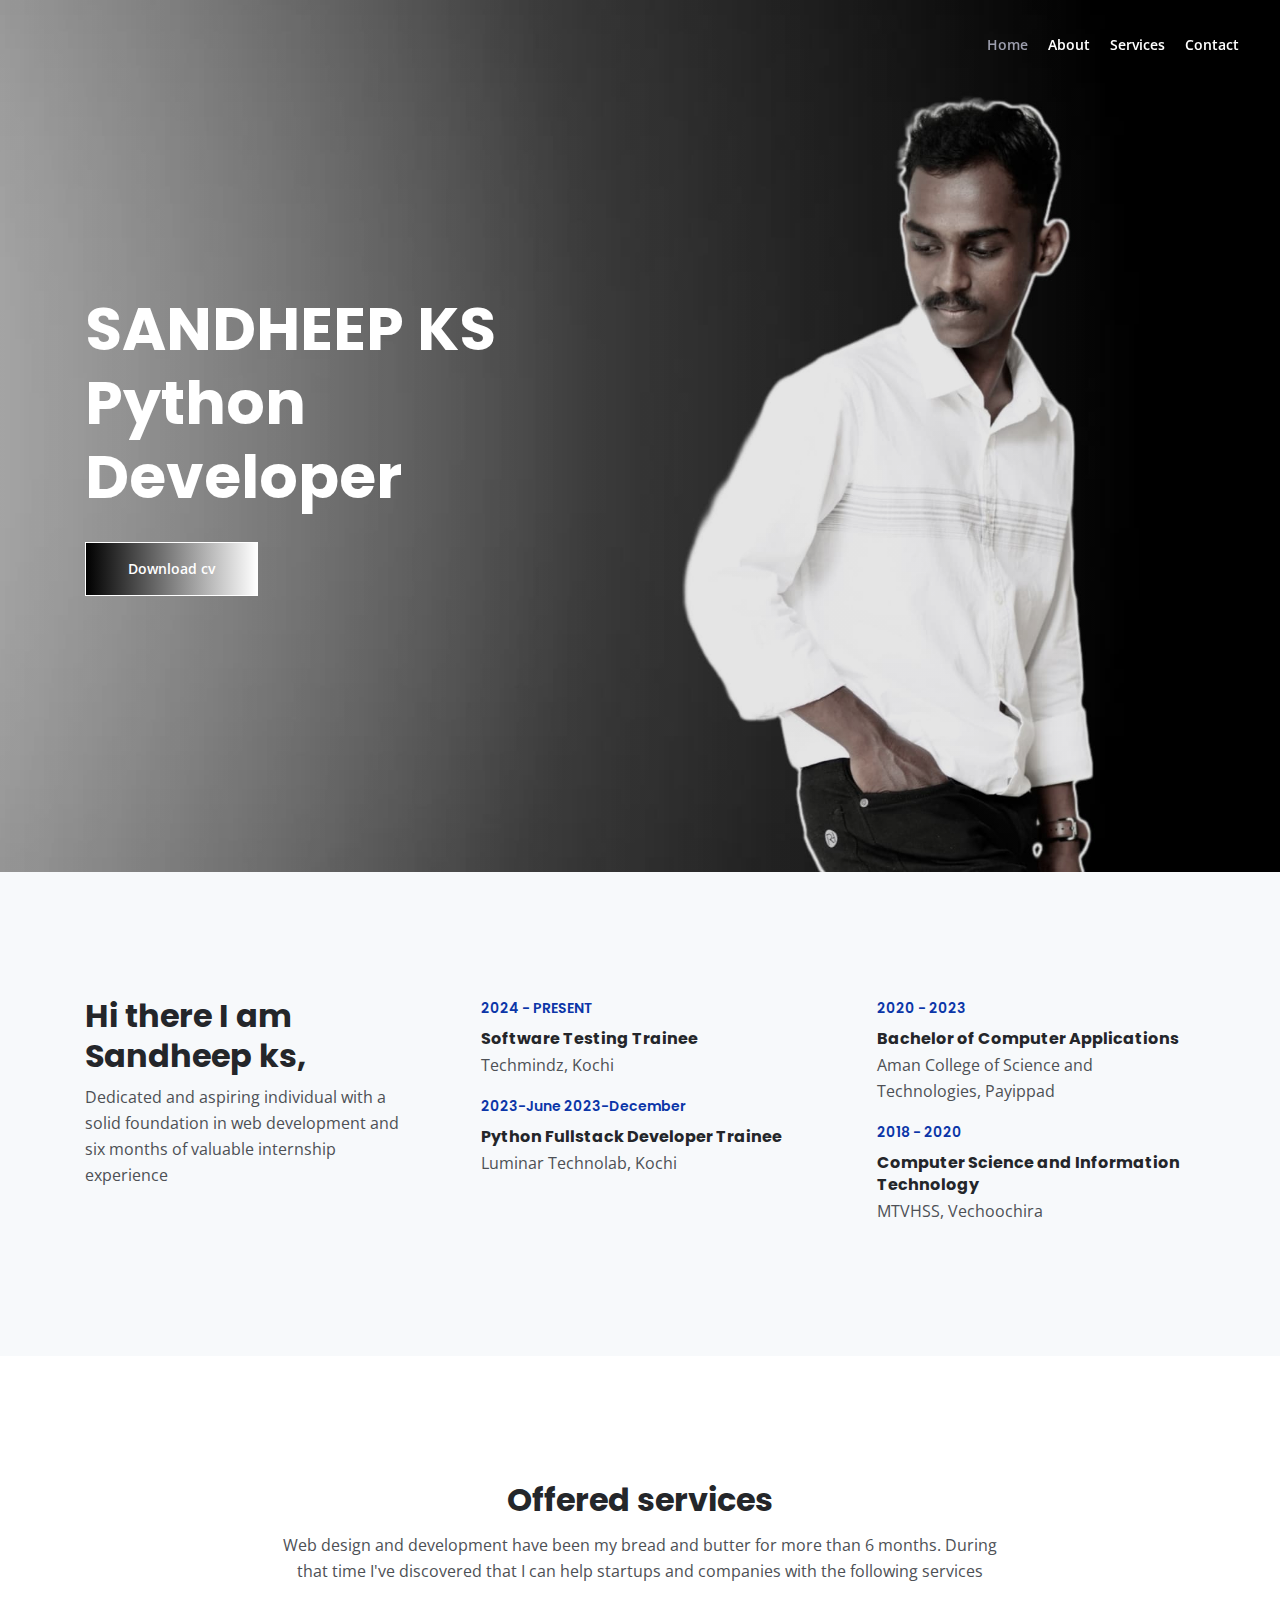
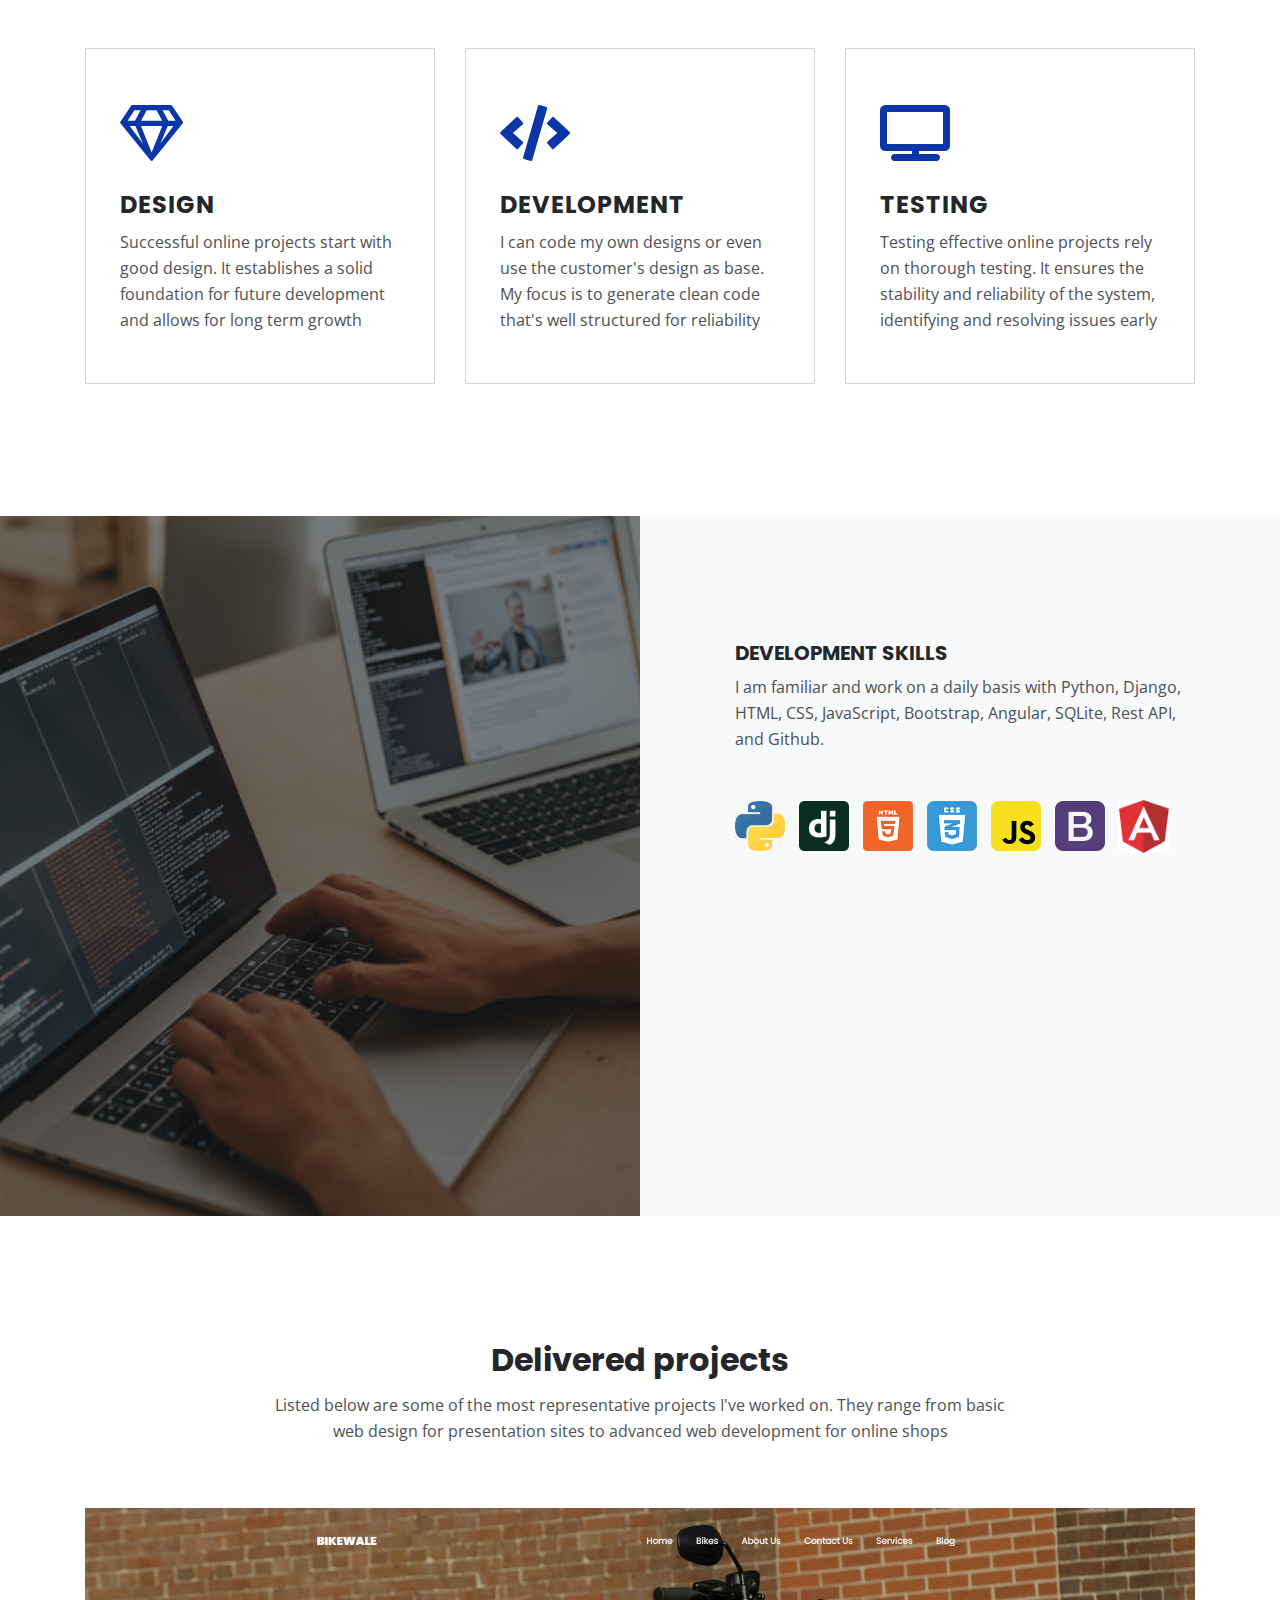
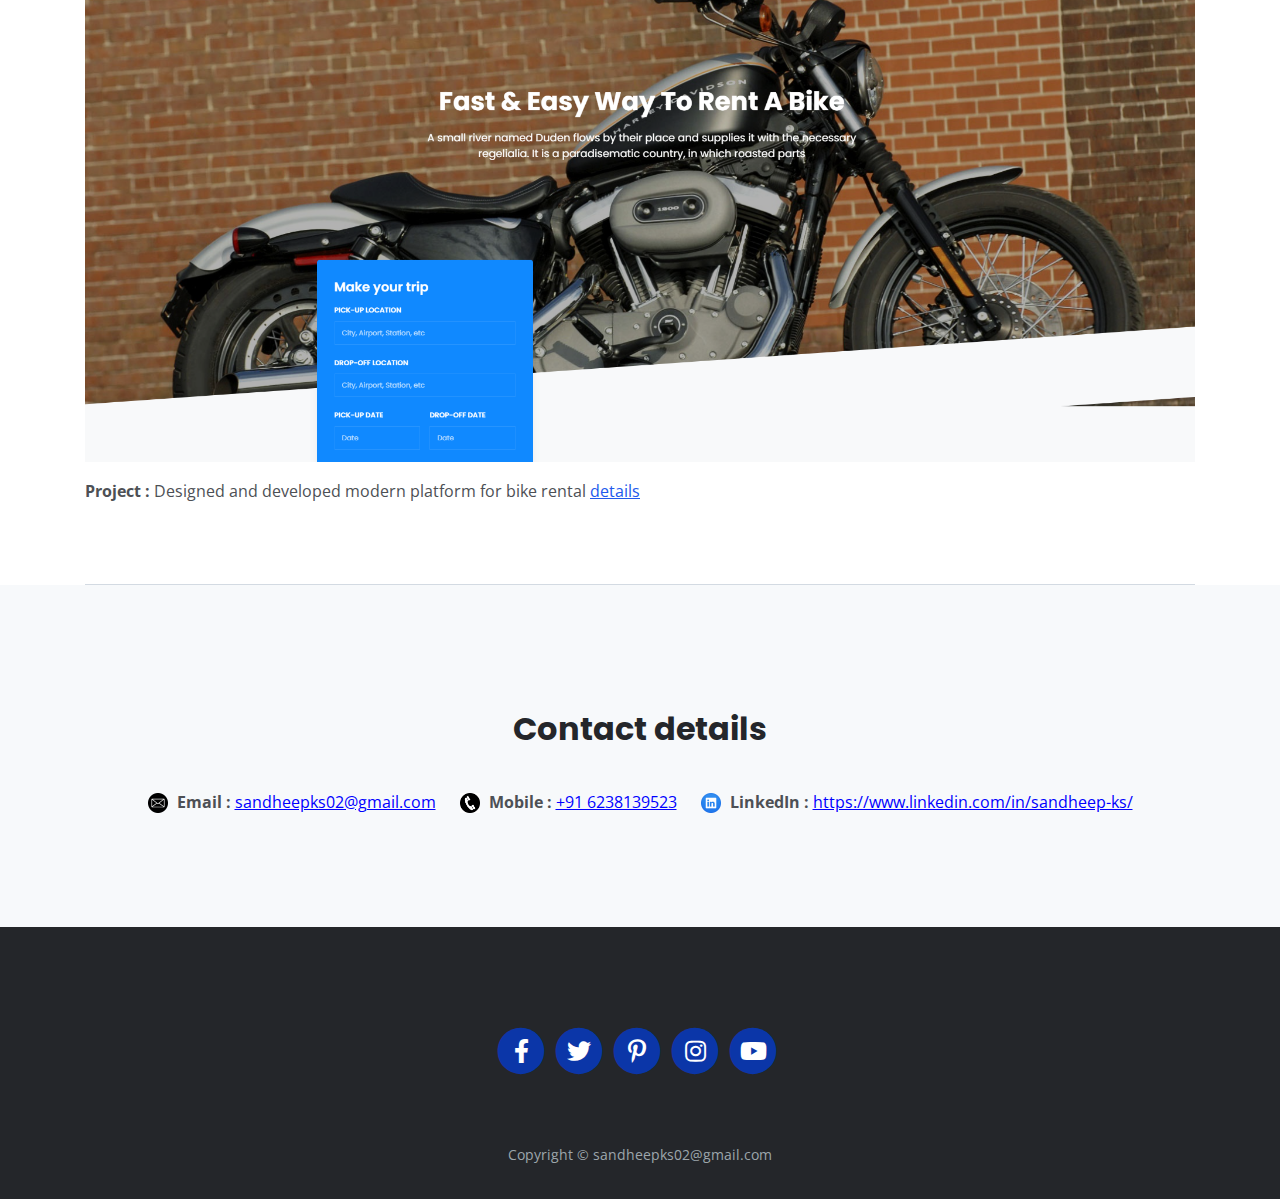
==== commit e8fd7dab: "cv doownload added" ====
--- a/index.html
+++ b/index.html
@@ -98,7 +98,7 @@
                 <div class="col-lg-6">
                     <div class="text-container">
                         <h1 class="h1-large">SANDHEEP KS Python Developer</h1>
-                        <a class="btn-solid-lg page-scroll" href="#about">Discover</a>
+                        <a class="btn-solid-lg page-scroll" href="D:\Personal\cv.pdf" download>Download cv</a>
                        
                     </div> 
                 </div> 
@@ -134,7 +134,7 @@
                         <div class="time">2020 - 2023</div>
                         <h6>Bachelor of Computer Applications</h6>
                         <p>Aman College of Science and Technologies, Payippad</p>
-                        <div class="time">2018v-v2020</div>
+                        <div class="time">2018 - 2020</div>
                         <h6>Computer Science and Information Technology</h6>
                         <p>MTVHSS, Vechoochira</p>
                     </div> <!-- end of text-container -->
@@ -151,7 +151,7 @@
             <div class="row">
                 <div class="col-lg-12">
                     <h2 class="h2-heading">Offered services</h2>
-                    <p class="p-heading">Web design and development have been my bread and butter for more than 5 years. During that time I've discovered that I can help startups and companies with the following services</p>
+                    <p class="p-heading">Web design and development have been my bread and butter for more than 6 months. During that time I've discovered that I can help startups and companies with the following services</p>
                 </div> <!-- end of col -->
             </div> <!-- end of row -->
             <div class="row">
@@ -238,7 +238,7 @@
                                 <img class="img-fluid" src="images/Screenshot 2024-08-13 172857.png" alt="alternative">
                             </a>
                         </div> <!-- end of image-container -->
-                        <p><strong></strong> <strong>Project:</strong>Designed and developed modern platform for bike rental <a class="blue" href="project.html">details</a></p>
+                        <p><strong></strong> <strong>Project : </strong>Designed and developed modern platform for bike rental <a class="blue" href="project.html">details</a></p>
                     </div> <!-- end of text-container -->
                     <!-- <div class="text-container">
                         <div class="image-container">
@@ -368,7 +368,7 @@
          <div class="container">
             <div class="row">
                  <div class="col-lg-12">
-                    <p class="p-small">Copyright © <a class="no-line" href="#your-link">sasndheepks02@gmail.com</a></p>
+                    <p class="p-small">Copyright © <a class="no-line" href="#your-link">sandheepks02@gmail.com</a></p>
                 </div> 
             </div> 
         </div> 
--- a/css/styles.css
+++ b/css/styles.css
@@ -553,26 +553,27 @@
 	margin-right: 0.375rem;
 } */
 .header .btn-solid-lg {
-	border: 1px solid #ffffff; /* Set a static border */
-	color: #ffffff;
+    border: 1px solid #ffffff; /* Set a static border */
+    color: #ffffff;
+    background: linear-gradient(90deg, #000000, #ffffff); /* Gradient from black to white */
 }
 
 .header .btn-outline-lg {
-	padding: 1.625rem 1.625rem 1.625rem 1.625rem;
-	border: 1px solid #ffffff; /* Set a static border */
-	color: #ffffff;
+    padding: 1.625rem 1.625rem 1.625rem 1.625rem;
+    border: 1px solid #ffffff; /* Set a static border */
+    color: #ffffff;
+    background: linear-gradient(90deg, #000000, #ffffff); /* Gradient from black to white */
 }
 
 .header .btn-outline-lg:hover {
-	background: none; /* Ensure no background change on hover */
-	color: #ffffff; /* Ensure no color change on hover */
-	text-decoration: none;
+    background: linear-gradient(90deg, #000000, #ffffff); /* Gradient remains on hover */
+    color: #ffffff; /* Ensure no color change on hover */
+    text-decoration: none;
 }
 
 .header .btn-outline-lg .fas {
-	margin-right: 0.375rem;
-}
-
+    margin-right: 0.375rem;
+}
 /*****************/
 /*     About     */
 /*****************/
